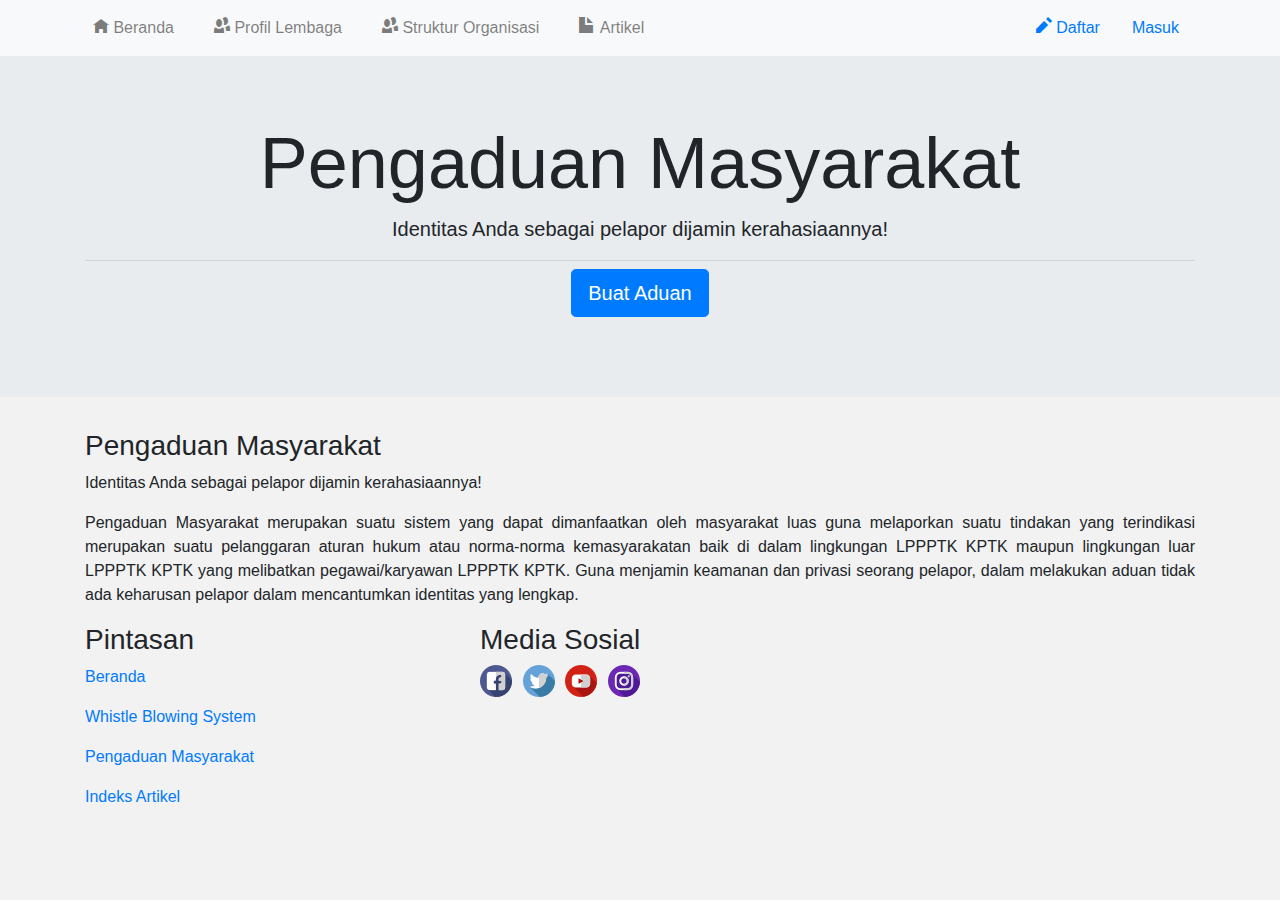
==== pengaduan.html @ 426d27dc "last update" ====
<!doctype html>
<html lang="en">
    <head>
      <!-- Required meta tags -->
      <meta charset="utf-8">
      <meta name="viewport" content="width=device-width, initial-scale=1, shrink-to-fit=no">
  
      <!-- Bootstrap CSS -->
      <link rel="stylesheet" href="css/bootstrap.min.css" integrity="sha384-9gVQ4dYFwwWSjIDZnLEWnxCjeSWFphJiwGPXr1jddIhOegiu1FwO5qRGvFXOdJZ4" crossorigin="anonymous">
      <link href="open-iconic-master/font/css/open-iconic.css" rel="stylesheet">
      <link rel="stylesheet" href="css/pengaduan.css">
      <link rel="shortcut icon" href="img/icon.png">
      <title>Portal Informasi Pendidikan - LPPPTK KPTK</title>
    </head>
    <body>
            <nav class="navbar navbar-expand-lg navbar-light bg-light">
                    <div class="container">
                    <button class="navbar-toggler" type="button" data-toggle="collapse" data-target="#navbarSupportedContent" aria-controls="navbarSupportedContent" aria-expanded="false" aria-label="Toggle navigation">
                      <span class="navbar-toggler-icon"></span>
                    </button>
                    <div class="collapse navbar-collapse" id="navbarSupportedContent">
                              <ul class="navbar-nav justify-content-center ">
                                <li class="nav-item  mr-4">
                                  <a class="nav-link" href="#"><span class="oi" data-glyph="home"></span>&nbsp;Beranda</a>
                                </li>
                                <li class="nav-item mr-4">
                                  <a class="nav-link" href="#"><span class="oi" data-glyph="people"></span>&nbsp;Profil Lembaga</a>
                                </li>
                                <li class="nav-item mr-4">
                                    <a class="nav-link" href="#"><span class="oi" data-glyph="people"></span>&nbsp;Struktur Organisasi</a>
                                  </li>
                                  <li class="nav-item mr-4">
                                      <a class="nav-link" href="#"><span class="oi" data-glyph="file"></span>&nbsp;Artikel</a>
                                    </li>
                                </ul>
                        </div>
                        <ul class="nav  justify-content-end">
                            <li class="nav-item">
                              <a class="nav-link btn-outline-primary" href="#"><span class="oi" data-glyph="pencil"></span>&nbsp;Daftar</a>
                            </li>
                            <li class="nav-item">
                              <a class="nav-link btn-outline-primary" href="#">Masuk</a>
                            </li>
                          </ul>
                    </div>
                  </nav>
    
                  <!--Jumbo start-->
    
                  <div class="jumbotron jumbotron-fluid text-center justify-center">
                      <div class="container">
                          <h1 class="display-3">Pengaduan Masyarakat</h1>
                          <p class="lead">Identitas Anda sebagai pelapor dijamin kerahasiaannya!</p>
                          <hr class="my-2">
                          <p class="lead">
                                <a class="btn btn-primary btn-lg" href="Jumbo action link" role="button">Buat Aduan</a>
                            </p>
                      </div>
                  </div>
                  <!--Jumbo End-->
                <div class="content">
                <div class="container">
                    <div class="row">
                        <div class="col-md-12">
                        <h3>Pengaduan Masyarakat</h3>
                        <p>Identitas Anda sebagai pelapor dijamin kerahasiaannya!</p>
                        <p class="text-justify">Pengaduan Masyarakat merupakan suatu sistem yang dapat dimanfaatkan oleh masyarakat luas guna melaporkan suatu tindakan yang terindikasi merupakan suatu pelanggaran aturan hukum atau norma-norma kemasyarakatan baik di dalam lingkungan LPPPTK KPTK maupun lingkungan luar LPPPTK KPTK yang melibatkan pegawai/karyawan LPPPTK KPTK.

                                Guna menjamin keamanan dan privasi seorang pelapor, dalam melakukan aduan tidak ada keharusan pelapor dalam mencantumkan identitas yang lengkap.</p>
                </div>
            </div>
            <div class="container">
                <div class="row">
                    
                </div>
            </div>
            </div>
        </div>
            
    <!-- Optional JavaScript -->
    <!-- jQuery first, then Popper.js, then Bootstrap JS -->
    <script src="js/jquery-3.3.1.slim.min.js" integrity="sha384-q8i/X+965DzO0rT7abK41JStQIAqVgRVzpbzo5smXKp4YfRvH+8abtTE1Pi6jizo" crossorigin="anonymous"></script>
    <script src="js/popper.min.js" integrity="sha384-cs/chFZiN24E4KMATLdqdvsezGxaGsi4hLGOzlXwp5UZB1LY//20VyM2taTB4QvJ" crossorigin="anonymous"></script>
    <script src="js/bootstrap.min.js" integrity="sha384-uefMccjFJAIv6A+rW+L4AHf99KvxDjWSu1z9VI8SKNVmz4sk7buKt/6v9KI65qnm" crossorigin="anonymous"></script>
    <script type="JavaScript"  src="js/style.js"></script>
</body>
<footer>
        <div class="container">
        <div class="row">
            <div class="col-md-4">
                <h3>
                    Pintasan
                </h3>
                
                <p>
                    <a href="http://kptk.or.id/"  target="_blank">
                        Beranda
                    </a>
                </p>
                <p>
                    <a href="http://wise.itjen.kemdikbud.go.id/" target="_blank">
                        Whistle Blowing System
                    </a>
                </p>
                <p>
                    <a href="http://kptk.or.id/aduan" target="_blank">
                        Pengaduan Masyarakat
                    </a>
                </p>
                <p>
                    <a href="http://kptk.or.id/indeks" target="_blank">
                        Indeks Artikel
                    </a>
                </p>
            
          </div>
            <div class="col-md-3">
          <div class="icon-nav">
          <div class="container">
              <h3 class="font-base line-height-tightest font-weight-medium text-shorter text-current-from-lg margin-top-broadest margin-top-thin-from-xs margin-bottom-thinnest">Media Sosial</h3>
            <div class="row">
              <div class="col-3 col-sm-2">
                <a href=""><img src="icons/fb-icon.png" alt="" srcset=""></a>
              </div>
              <div class="col-3 col-sm-2">
                  <a href=""><img src="icons/twitter.png" alt="" srcset=""></a>
                </div>
                <div class="col-3 col-sm-2">
                    <a href=""><img src="icons/youtube.png" alt="" srcset=""></a>
                  </div>
                  <div class="col-3 col-sm-2">
                      <a href=""><img src="icons/instagram.png" alt="" srcset=""></a>
                    </div>
              </div>
            </div>
          </div>
            </div>
        </div>
        </div>
    </footer>

</html>
---- open-iconic-master/font/css/open-iconic.css ----
@font-face {
  font-family: 'Icons';
  src: url('../fonts/open-iconic.eot');
  src: url('../fonts/open-iconic.eot?#iconic-sm') format('embedded-opentype'), url('../fonts/open-iconic.woff') format('woff'), url('../fonts/open-iconic.ttf') format('truetype'), url('../fonts/open-iconic.otf') format('opentype'), url('../fonts/open-iconic.svg#iconic-sm') format('svg');
  font-weight: normal;
  font-style: normal;
}

.oi[data-glyph].oi-text-replace {
  font-size: 0;
  line-height: 0;
}

.oi[data-glyph].oi-text-replace:before {
  width: 1em;
  text-align: center;
}

.oi[data-glyph]:before {
  font-family: 'Icons';
  display: inline-block;
  speak: none;
  line-height: 1;
  vertical-align: baseline;
  font-weight: normal;
  font-style: normal;
  -webkit-font-smoothing: antialiased;
  -moz-osx-font-smoothing: grayscale;
}

.oi[data-glyph]:empty:before {
  width: 1em;
  text-align: center;
  box-sizing: content-box;
}

.oi[data-glyph].oi-align-left:before {
  text-align: left;
}

.oi[data-glyph].oi-align-right:before {
  text-align: right;
}

.oi[data-glyph].oi-align-center:before {
  text-align: center;
}

.oi[data-glyph].oi-flip-horizontal:before {
  -webkit-transform: scale(-1, 1);
  -ms-transform: scale(-1, 1);
  transform: scale(-1, 1);
}
.oi[data-glyph].oi-flip-vertical:before {
  -webkit-transform: scale(1, -1);
  -ms-transform: scale(-1, 1);
  transform: scale(1, -1);
}
.oi[data-glyph].oi-flip-horizontal-vertical:before {
  -webkit-transform: scale(-1, -1);
  -ms-transform: scale(-1, 1);
  transform: scale(-1, -1);
}


.oi[data-glyph=account-login]:before { content:'\e000'; }

.oi[data-glyph=account-logout]:before { content:'\e001'; }

.oi[data-glyph=action-redo]:before { content:'\e002'; }

.oi[data-glyph=action-undo]:before { content:'\e003'; }

.oi[data-glyph=align-center]:before { content:'\e004'; }

.oi[data-glyph=align-left]:before { content:'\e005'; }

.oi[data-glyph=align-right]:before { content:'\e006'; }

.oi[data-glyph=aperture]:before { content:'\e007'; }

.oi[data-glyph=arrow-bottom]:before { content:'\e008'; }

.oi[data-glyph=arrow-circle-bottom]:before { content:'\e009'; }

.oi[data-glyph=arrow-circle-left]:before { content:'\e00a'; }

.oi[data-glyph=arrow-circle-right]:before { content:'\e00b'; }

.oi[data-glyph=arrow-circle-top]:before { content:'\e00c'; }

.oi[data-glyph=arrow-left]:before { content:'\e00d'; }

.oi[data-glyph=arrow-right]:before { content:'\e00e'; }

.oi[data-glyph=arrow-thick-bottom]:before { content:'\e00f'; }

.oi[data-glyph=arrow-thick-left]:before { content:'\e010'; }

.oi[data-glyph=arrow-thick-right]:before { content:'\e011'; }

.oi[data-glyph=arrow-thick-top]:before { content:'\e012'; }

.oi[data-glyph=arrow-top]:before { content:'\e013'; }

.oi[data-glyph=audio-spectrum]:before { content:'\e014'; }

.oi[data-glyph=audio]:before { content:'\e015'; }

.oi[data-glyph=badge]:before { content:'\e016'; }

.oi[data-glyph=ban]:before { content:'\e017'; }

.oi[data-glyph=bar-chart]:before { content:'\e018'; }

.oi[data-glyph=basket]:before { content:'\e019'; }

.oi[data-glyph=battery-empty]:before { content:'\e01a'; }

.oi[data-glyph=battery-full]:before { content:'\e01b'; }

.oi[data-glyph=beaker]:before { content:'\e01c'; }

.oi[data-glyph=bell]:before { content:'\e01d'; }

.oi[data-glyph=bluetooth]:before { content:'\e01e'; }

.oi[data-glyph=bold]:before { content:'\e01f'; }

.oi[data-glyph=bolt]:before { content:'\e020'; }

.oi[data-glyph=book]:before { content:'\e021'; }

.oi[data-glyph=bookmark]:before { content:'\e022'; }

.oi[data-glyph=box]:before { content:'\e023'; }

.oi[data-glyph=briefcase]:before { content:'\e024'; }

.oi[data-glyph=british-pound]:before { content:'\e025'; }

.oi[data-glyph=browser]:before { content:'\e026'; }

.oi[data-glyph=brush]:before { content:'\e027'; }

.oi[data-glyph=bug]:before { content:'\e028'; }

.oi[data-glyph=bullhorn]:before { content:'\e029'; }

.oi[data-glyph=calculator]:before { content:'\e02a'; }

.oi[data-glyph=calendar]:before { content:'\e02b'; }

.oi[data-glyph=camera-slr]:before { content:'\e02c'; }

.oi[data-glyph=caret-bottom]:before { content:'\e02d'; }

.oi[data-glyph=caret-left]:before { content:'\e02e'; }

.oi[data-glyph=caret-right]:before { content:'\e02f'; }

.oi[data-glyph=caret-top]:before { content:'\e030'; }

.oi[data-glyph=cart]:before { content:'\e031'; }

.oi[data-glyph=chat]:before { content:'\e032'; }

.oi[data-glyph=check]:before { content:'\e033'; }

.oi[data-glyph=chevron-bottom]:before { content:'\e034'; }

.oi[data-glyph=chevron-left]:before { content:'\e035'; }

.oi[data-glyph=chevron-right]:before { content:'\e036'; }

.oi[data-glyph=chevron-top]:before { content:'\e037'; }

.oi[data-glyph=circle-check]:before { content:'\e038'; }

.oi[data-glyph=circle-x]:before { content:'\e039'; }

.oi[data-glyph=clipboard]:before { content:'\e03a'; }

.oi[data-glyph=clock]:before { content:'\e03b'; }

.oi[data-glyph=cloud-download]:before { content:'\e03c'; }

.oi[data-glyph=cloud-upload]:before { content:'\e03d'; }

.oi[data-glyph=cloud]:before { content:'\e03e'; }

.oi[data-glyph=cloudy]:before { content:'\e03f'; }

.oi[data-glyph=code]:before { content:'\e040'; }

.oi[data-glyph=cog]:before { content:'\e041'; }

.oi[data-glyph=collapse-down]:before { content:'\e042'; }

.oi[data-glyph=collapse-left]:before { content:'\e043'; }

.oi[data-glyph=collapse-right]:before { content:'\e044'; }

.oi[data-glyph=collapse-up]:before { content:'\e045'; }

.oi[data-glyph=command]:before { content:'\e046'; }

.oi[data-glyph=comment-square]:before { content:'\e047'; }

.oi[data-glyph=compass]:before { content:'\e048'; }

.oi[data-glyph=contrast]:before { content:'\e049'; }

.oi[data-glyph=copywriting]:before { content:'\e04a'; }

.oi[data-glyph=credit-card]:before { content:'\e04b'; }

.oi[data-glyph=crop]:before { content:'\e04c'; }

.oi[data-glyph=dashboard]:before { content:'\e04d'; }

.oi[data-glyph=data-transfer-download]:before { content:'\e04e'; }

.oi[data-glyph=data-transfer-upload]:before { content:'\e04f'; }

.oi[data-glyph=delete]:before { content:'\e050'; }

.oi[data-glyph=dial]:before { content:'\e051'; }

.oi[data-glyph=document]:before { content:'\e052'; }

.oi[data-glyph=dollar]:before { content:'\e053'; }

.oi[data-glyph=double-quote-sans-left]:before { content:'\e054'; }

.oi[data-glyph=double-quote-sans-right]:before { content:'\e055'; }

.oi[data-glyph=double-quote-serif-left]:before { content:'\e056'; }

.oi[data-glyph=double-quote-serif-right]:before { content:'\e057'; }

.oi[data-glyph=droplet]:before { content:'\e058'; }

.oi[data-glyph=eject]:before { content:'\e059'; }

.oi[data-glyph=elevator]:before { content:'\e05a'; }

.oi[data-glyph=ellipses]:before { content:'\e05b'; }

.oi[data-glyph=envelope-closed]:before { content:'\e05c'; }

.oi[data-glyph=envelope-open]:before { content:'\e05d'; }

.oi[data-glyph=euro]:before { content:'\e05e'; }

.oi[data-glyph=excerpt]:before { content:'\e05f'; }

.oi[data-glyph=expand-down]:before { content:'\e060'; }

.oi[data-glyph=expand-left]:before { content:'\e061'; }

.oi[data-glyph=expand-right]:before { content:'\e062'; }

.oi[data-glyph=expand-up]:before { content:'\e063'; }

.oi[data-glyph=external-link]:before { content:'\e064'; }

.oi[data-glyph=eye]:before { content:'\e065'; }

.oi[data-glyph=eyedropper]:before { content:'\e066'; }

.oi[data-glyph=file]:before { content:'\e067'; }

.oi[data-glyph=fire]:before { content:'\e068'; }

.oi[data-glyph=flag]:before { content:'\e069'; }

.oi[data-glyph=flash]:before { content:'\e06a'; }

.oi[data-glyph=folder]:before { content:'\e06b'; }

.oi[data-glyph=fork]:before { content:'\e06c'; }

.oi[data-glyph=fullscreen-enter]:before { content:'\e06d'; }

.oi[data-glyph=fullscreen-exit]:before { content:'\e06e'; }

.oi[data-glyph=globe]:before { content:'\e06f'; }

.oi[data-glyph=graph]:before { content:'\e070'; }

.oi[data-glyph=grid-four-up]:before { content:'\e071'; }

.oi[data-glyph=grid-three-up]:before { content:'\e072'; }

.oi[data-glyph=grid-two-up]:before { content:'\e073'; }

.oi[data-glyph=hard-drive]:before { content:'\e074'; }

.oi[data-glyph=header]:before { content:'\e075'; }

.oi[data-glyph=headphones]:before { content:'\e076'; }

.oi[data-glyph=heart]:before { content:'\e077'; }

.oi[data-glyph=home]:before { content:'\e078'; }

.oi[data-glyph=image]:before { content:'\e079'; }

.oi[data-glyph=inbox]:before { content:'\e07a'; }

.oi[data-glyph=infinity]:before { content:'\e07b'; }

.oi[data-glyph=info]:before { content:'\e07c'; }

.oi[data-glyph=italic]:before { content:'\e07d'; }

.oi[data-glyph=justify-center]:before { content:'\e07e'; }

.oi[data-glyph=justify-left]:before { content:'\e07f'; }

.oi[data-glyph=justify-right]:before { content:'\e080'; }

.oi[data-glyph=key]:before { content:'\e081'; }

.oi[data-glyph=laptop]:before { content:'\e082'; }

.oi[data-glyph=layers]:before { content:'\e083'; }

.oi[data-glyph=lightbulb]:before { content:'\e084'; }

.oi[data-glyph=link-broken]:before { content:'\e085'; }

.oi[data-glyph=link-intact]:before { content:'\e086'; }

.oi[data-glyph=list-rich]:before { content:'\e087'; }

.oi[data-glyph=list]:before { content:'\e088'; }

.oi[data-glyph=location]:before { content:'\e089'; }

.oi[data-glyph=lock-locked]:before { content:'\e08a'; }

.oi[data-glyph=lock-unlocked]:before { content:'\e08b'; }

.oi[data-glyph=loop-circular]:before { content:'\e08c'; }

.oi[data-glyph=loop-square]:before { content:'\e08d'; }

.oi[data-glyph=loop]:before { content:'\e08e'; }

.oi[data-glyph=magnifying-glass]:before { content:'\e08f'; }

.oi[data-glyph=map-marker]:before { content:'\e090'; }

.oi[data-glyph=map]:before { content:'\e091'; }

.oi[data-glyph=media-pause]:before { content:'\e092'; }

.oi[data-glyph=media-play]:before { content:'\e093'; }

.oi[data-glyph=media-record]:before { content:'\e094'; }

.oi[data-glyph=media-skip-backward]:before { content:'\e095'; }

.oi[data-glyph=media-skip-forward]:before { content:'\e096'; }

.oi[data-glyph=media-step-backward]:before { content:'\e097'; }

.oi[data-glyph=media-step-forward]:before { content:'\e098'; }

.oi[data-glyph=media-stop]:before { content:'\e099'; }

.oi[data-glyph=medical-cross]:before { content:'\e09a'; }

.oi[data-glyph=menu]:before { content:'\e09b'; }

.oi[data-glyph=microphone]:before { content:'\e09c'; }

.oi[data-glyph=minus]:before { content:'\e09d'; }

.oi[data-glyph=monitor]:before { content:'\e09e'; }

.oi[data-glyph=moon]:before { content:'\e09f'; }

.oi[data-glyph=move]:before { content:'\e0a0'; }

.oi[data-glyph=musical-note]:before { content:'\e0a1'; }

.oi[data-glyph=paperclip]:before { content:'\e0a2'; }

.oi[data-glyph=pencil]:before { content:'\e0a3'; }

.oi[data-glyph=people]:before { content:'\e0a4'; }

.oi[data-glyph=person]:before { content:'\e0a5'; }

.oi[data-glyph=phone]:before { content:'\e0a6'; }

.oi[data-glyph=pie-chart]:before { content:'\e0a7'; }

.oi[data-glyph=pin]:before { content:'\e0a8'; }

.oi[data-glyph=play-circle]:before { content:'\e0a9'; }

.oi[data-glyph=plus]:before { content:'\e0aa'; }

.oi[data-glyph=power-standby]:before { content:'\e0ab'; }

.oi[data-glyph=print]:before { content:'\e0ac'; }

.oi[data-glyph=project]:before { content:'\e0ad'; }

.oi[data-glyph=pulse]:before { content:'\e0ae'; }

.oi[data-glyph=puzzle-piece]:before { content:'\e0af'; }

.oi[data-glyph=question-mark]:before { content:'\e0b0'; }

.oi[data-glyph=rain]:before { content:'\e0b1'; }

.oi[data-glyph=random]:before { content:'\e0b2'; }

.oi[data-glyph=reload]:before { content:'\e0b3'; }

.oi[data-glyph=resize-both]:before { content:'\e0b4'; }

.oi[data-glyph=resize-height]:before { content:'\e0b5'; }

.oi[data-glyph=resize-width]:before { content:'\e0b6'; }

.oi[data-glyph=rss-alt]:before { content:'\e0b7'; }

.oi[data-glyph=rss]:before { content:'\e0b8'; }

.oi[data-glyph=script]:before { content:'\e0b9'; }

.oi[data-glyph=share-boxed]:before { content:'\e0ba'; }

.oi[data-glyph=share]:before { content:'\e0bb'; }

.oi[data-glyph=shield]:before { content:'\e0bc'; }

.oi[data-glyph=signal]:before { content:'\e0bd'; }

.oi[data-glyph=signpost]:before { content:'\e0be'; }

.oi[data-glyph=sort-ascending]:before { content:'\e0bf'; }

.oi[data-glyph=sort-descending]:before { content:'\e0c0'; }

.oi[data-glyph=spreadsheet]:before { content:'\e0c1'; }

.oi[data-glyph=star]:before { content:'\e0c2'; }

.oi[data-glyph=sun]:before { content:'\e0c3'; }

.oi[data-glyph=tablet]:before { content:'\e0c4'; }

.oi[data-glyph=tag]:before { content:'\e0c5'; }

.oi[data-glyph=tags]:before { content:'\e0c6'; }

.oi[data-glyph=target]:before { content:'\e0c7'; }

.oi[data-glyph=task]:before { content:'\e0c8'; }

.oi[data-glyph=terminal]:before { content:'\e0c9'; }

.oi[data-glyph=text]:before { content:'\e0ca'; }

.oi[data-glyph=thumb-down]:before { content:'\e0cb'; }

.oi[data-glyph=thumb-up]:before { content:'\e0cc'; }

.oi[data-glyph=timer]:before { content:'\e0cd'; }

.oi[data-glyph=transfer]:before { content:'\e0ce'; }

.oi[data-glyph=trash]:before { content:'\e0cf'; }

.oi[data-glyph=underline]:before { content:'\e0d0'; }

.oi[data-glyph=vertical-align-bottom]:before { content:'\e0d1'; }

.oi[data-glyph=vertical-align-center]:before { content:'\e0d2'; }

.oi[data-glyph=vertical-align-top]:before { content:'\e0d3'; }

.oi[data-glyph=video]:before { content:'\e0d4'; }

.oi[data-glyph=volume-high]:before { content:'\e0d5'; }

.oi[data-glyph=volume-low]:before { content:'\e0d6'; }

.oi[data-glyph=volume-off]:before { content:'\e0d7'; }

.oi[data-glyph=warning]:before { content:'\e0d8'; }

.oi[data-glyph=wifi]:before { content:'\e0d9'; }

.oi[data-glyph=wrench]:before { content:'\e0da'; }

.oi[data-glyph=x]:before { content:'\e0db'; }

.oi[data-glyph=yen]:before { content:'\e0dc'; }

.oi[data-glyph=zoom-in]:before { content:'\e0dd'; }

.oi[data-glyph=zoom-out]:before { content:'\e0de'; }
---- css/pengaduan.css ----
body{
    background: #f2f2f2;
}
.content{
   
}
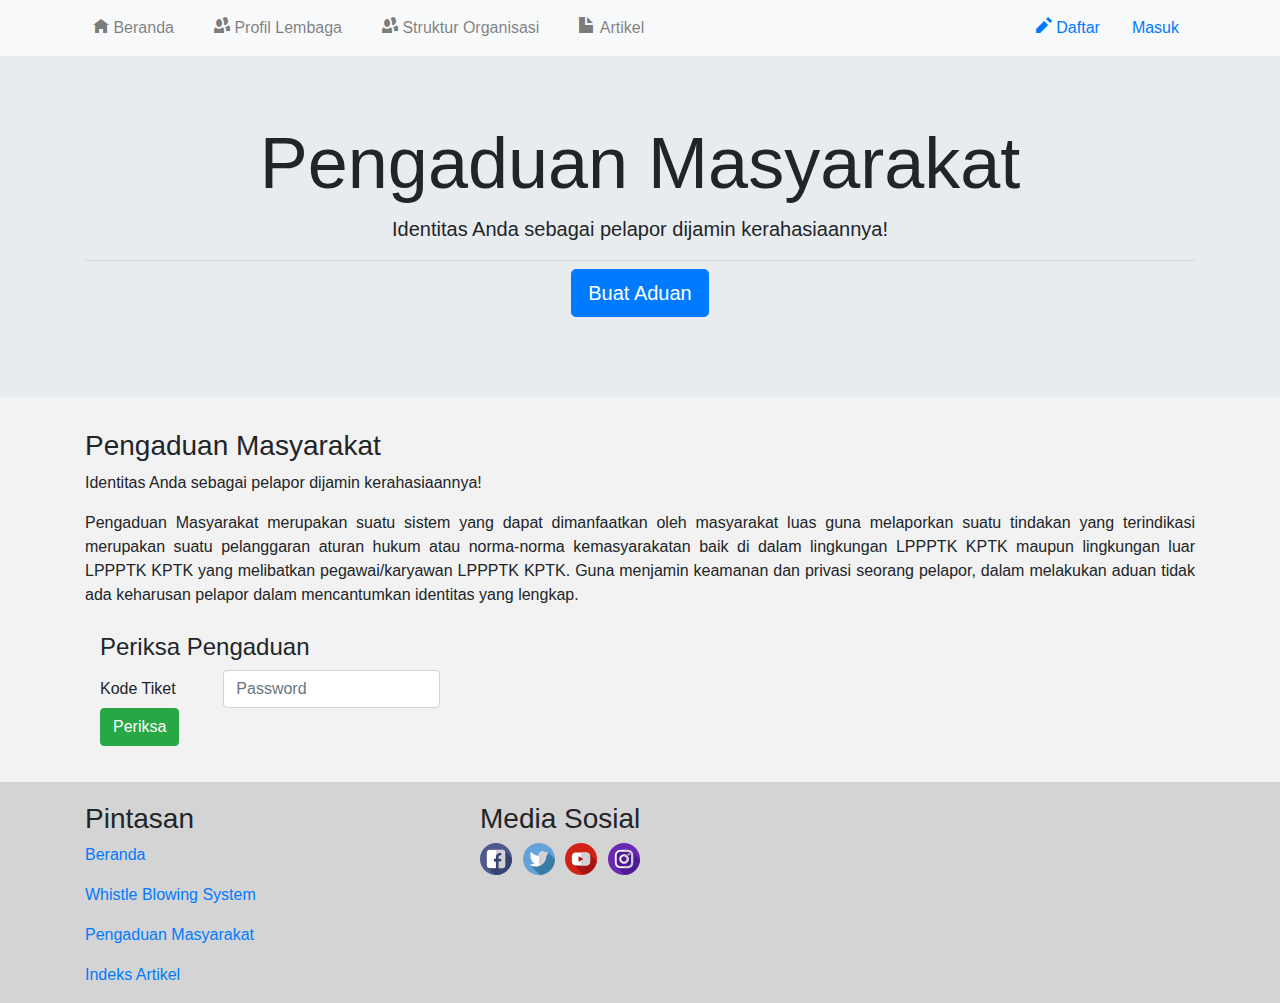
==== commit 9c5cfd29: "final" ====
--- a/pengaduan.html
+++ b/pengaduan.html
@@ -69,12 +69,28 @@
                                 Guna menjamin keamanan dan privasi seorang pelapor, dalam melakukan aduan tidak ada keharusan pelapor dalam mencantumkan identitas yang lengkap.</p>
                 </div>
             </div>
+            <div class="periksa-tiket">
             <div class="container">
-                <div class="row">
-                    
+                    <h4>Periksa Pengaduan</h4>
+                    <div class="row">
+                    <div class="col-md-8">
+                        <form action="">
+                                <div class="form-group row">
+                                        <label for="inputPassword" class="col-sm-2 col-form-label">Kode Tiket</label>
+                                        <div class="col-sm-4">
+                                          <input type="password" class="form-control" id="inputPassword" placeholder="Password">
+                                        </div>
+                                        <div class="col-sm-8">
+                                        <button type="button" class="btn btn-success">Periksa</button>
+                                        </div>
+                                      </div>
+                                     
+                        </form>
+                    </div>
                 </div>
             </div>
             </div>
+        </div>
         </div>
             
     <!-- Optional JavaScript -->
--- a/css/pengaduan.css
+++ b/css/pengaduan.css
@@ -3,4 +3,12 @@
 }
 .content{
    
+}
+.periksa-tiket{
+    margin-top: 10px;
+    padding-bottom: 20px;
+}
+footer{
+    background: #cccc;
+    padding-top: 20px;
 }